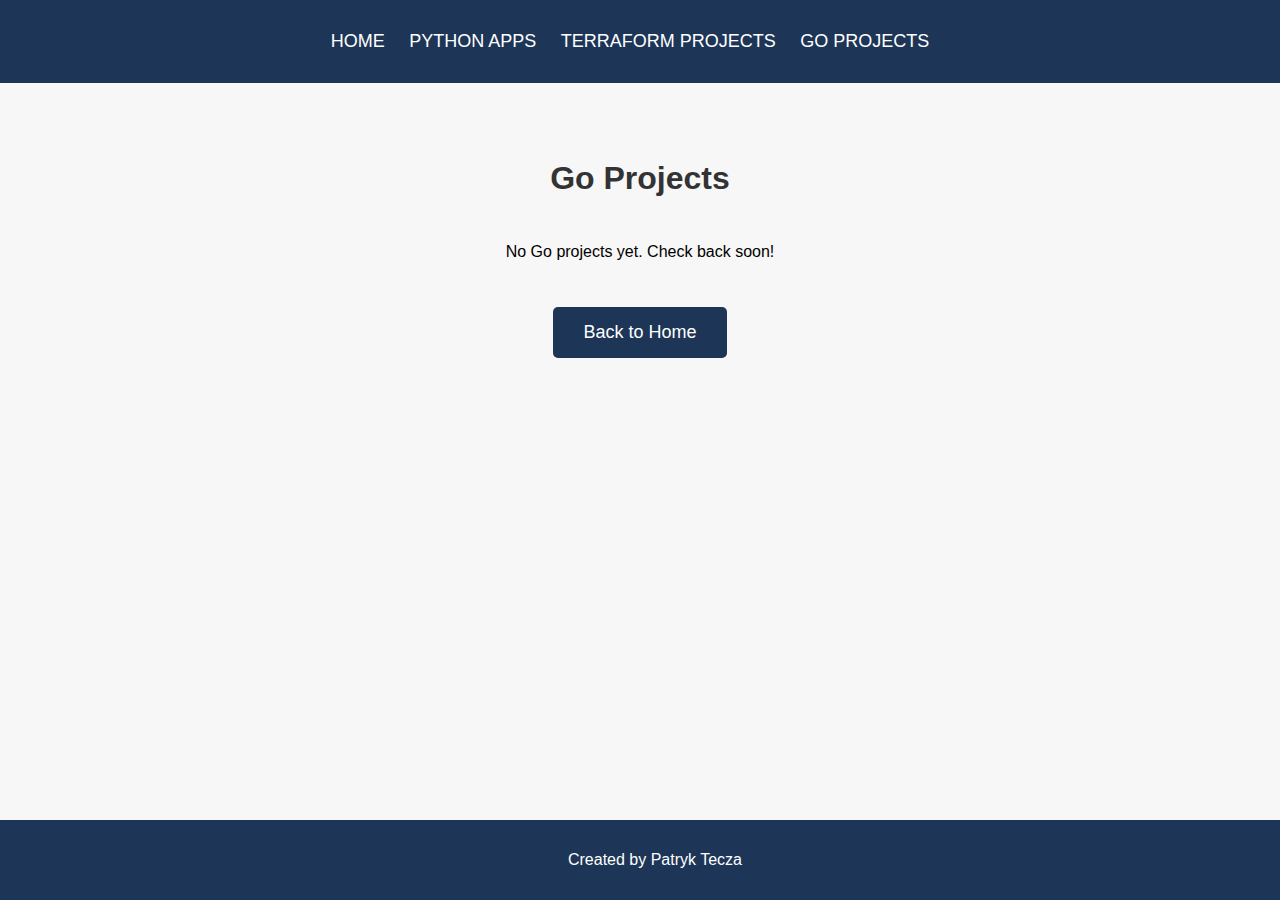
==== go-projects.html @ 2da74f48 "Added new pages using categories" ====
<!DOCTYPE html>
<html lang="en">
<head>
    <meta charset="UTF-8">
    <meta name="viewport" content="width=device-width, initial-scale=1.0">
    <title>Go Projects - Patryk Tecza</title>
    <link rel="stylesheet" href="styles.css">
</head>
<body>

    <!-- Navigation Bar -->
    <nav class="navbar">
        <ul>
            <li><a href="index.html">Home</a></li>
            <li><a href="python-apps.html">Python Apps</a></li>
            <li><a href="terraform-projects.html">Terraform Projects</a></li>
            <li><a href="go-projects.html">Go Projects</a></li>
        </ul>
    </nav>

    <!-- Go Projects Section -->
    <section id="go-projects" class="projects-section">
        <h2>Go Projects</h2>
        <div class="project-cards">
            <p>No Go projects yet. Check back soon!</p>
        </div>

        <!-- Back to Home Button -->
        <button class="back-home" onclick="window.location.href='index.html'">Back to Home</button>
    </section>

    <footer class="footer">
        <p>Created by Patryk Tecza</p>
    </footer>

    <script src="script.js"></script>
</body>
</html>
---- styles.css ----
/* Main body */
body {
    font-family: 'Arial', sans-serif;
    margin: 0;
    padding: 0;
    box-sizing: border-box;
    background-color: #f7f7f7;
}

/* Navigation Bar */
.navbar {
    background-color: #1d3557;
    padding: 15px;
    text-align: center;
}

.navbar ul {
    list-style-type: none;
    padding: 0;
}

.navbar ul li {
    display: inline;
    margin-right: 20px;
}

.navbar ul li a {
    text-decoration: none;
    color: white;
    font-size: 18px;
    text-transform: uppercase;
}

.navbar ul li a:hover {
    color: #457b9d;
}

/* Main Home Section */
.home {
    text-align: center;
    padding: 50px 20px;
}

.name {
    font-size: 36px;
    font-weight: bold;
    color: #333;
}

.greeting {
    font-size: 22px;
    color: #555;
    margin-bottom: 30px;
}

.profile-picture img {
    width: 150px;
    height: 150px;
    border-radius: 50%;
    border: 5px solid #1d3557;
    margin-bottom: 30px;
}

/* Project Categories Section */
.categories {
    margin-top: 50px;
}

.categories h2 {
    font-size: 32px;
    margin-bottom: 20px;
    color: #333;
}

.categories ul {
    list-style-type: none;
    display: flex;
    justify-content: center;
    gap: 30px;
    flex-wrap: wrap;
}

.categories ul li {
    display: block;
    background-color: #fff;
    border-radius: 12px;
    box-shadow: 0 4px 8px rgba(0, 0, 0, 0.1);
    transition: transform 0.3s ease, box-shadow 0.3s ease;
    padding: 30px;
    width: 250px;
    height: 250px;
    display: flex;
    justify-content: center;
    align-items: center;
    text-align: center;
    cursor: pointer;
}

.categories ul li:hover {
    transform: scale(1.05);
    box-shadow: 0 8px 16px rgba(0, 0, 0, 0.2);
}

.categories ul li a {
    text-decoration: none;
    color: #1d3557;
    font-size: 24px;
    font-weight: bold;
    text-transform: uppercase;
}

.categories ul li a:hover {
    color: #457b9d;
}

/* Project Cards for Category Pages (Python Apps, etc.) */
.projects-section {
    padding: 50px 20px;
    text-align: center;
}

.projects-section h2 {
    font-size: 32px;
    margin-bottom: 30px;
    color: #333;
}

.project-cards {
    display: flex;
    justify-content: center;
    gap: 30px;
    flex-wrap: wrap;
    margin-top: 20px;
}

.project-card {
    background-color: #fff;
    border-radius: 12px;
    box-shadow: 0 4px 8px rgba(0, 0, 0, 0.1);
    padding: 25px;
    width: 280px;
    text-align: center;
    transition: transform 0.3s ease, box-shadow 0.3s ease;
    cursor: pointer; /* Make the cursor a pointer when hovering over the card */
}

.project-card a {
    text-decoration: none;
    color: inherit; /* Remove default link color */
    display: block; /* Make the anchor tag a block element to take up the full size of the card */
    height: 100%;
}

.project-card:hover {
    transform: scale(1.05);
    box-shadow: 0 8px 16px rgba(0, 0, 0, 0.2);
}

.project-card h3 {
    font-size: 24px;
    margin-bottom: 10px;
    color: #333;
}

.project-card p {
    font-size: 16px;
    margin-bottom: 15px;
    color: #555;
}

.view-project {
    background-color: #1d3557;
    color: white;
    padding: 10px 20px;
    border: none;
    border-radius: 5px;
    cursor: pointer;
    font-weight: bold;
    text-transform: uppercase;
    transition: background-color 0.3s ease;
}

.view-project:hover {
    background-color: #457b9d;
}

/* Back to Home Button */
.back-home {
    background-color: #1d3557;
    color: white;
    padding: 15px 30px;
    border: none;
    border-radius: 5px;
    cursor: pointer;
    font-size: 18px;
    transition: background-color 0.3s ease;
    margin-top: 30px;
}

.back-home:hover {
    background-color: #457b9d;
}

/* Back to Home Button */
.back-home {
    background-color: #1d3557;
    color: white;
    padding: 15px 30px;
    border: none;
    border-radius: 5px;
    cursor: pointer;
    font-size: 18px;
    transition: background-color 0.3s ease;
    margin-top: 30px;
}

.back-home:hover {
    background-color: #457b9d;
}

/* Footer */
.footer {
    background-color: #1d3557;
    color: white;
    text-align: center;
    padding: 15px;
    position: fixed;
    bottom: 0;
    width: 100%;
}
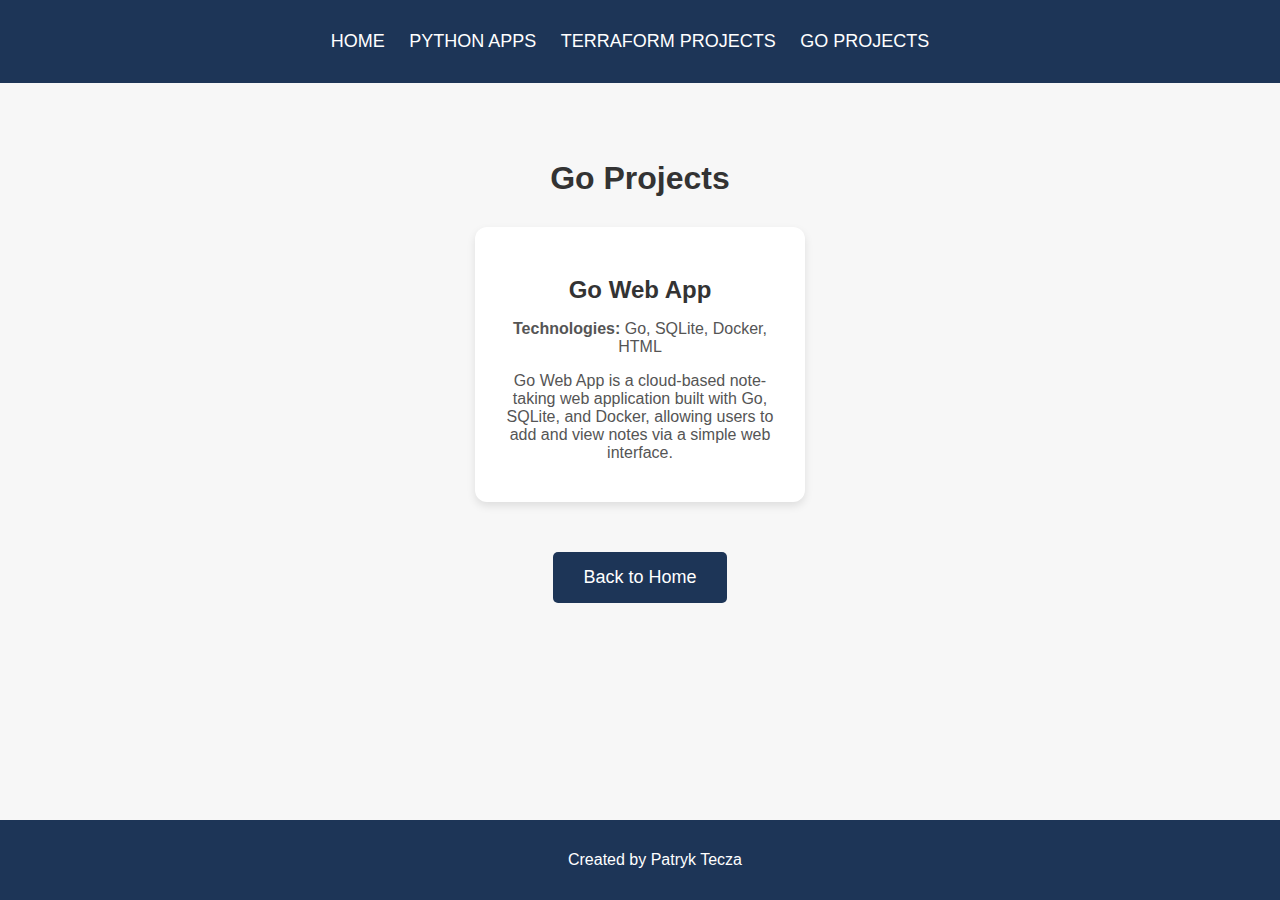
==== commit 72576e80: "Update project pages with new content" ====
--- a/go-projects.html
+++ b/go-projects.html
@@ -5,6 +5,15 @@
     <meta name="viewport" content="width=device-width, initial-scale=1.0">
     <title>Go Projects - Patryk Tecza</title>
     <link rel="stylesheet" href="styles.css">
+    <style>
+        .project-card {
+            display: flex;
+            justify-content: center; /* Center horizontally */
+            text-align: center; /* Center text */
+            margin: 20px auto; /* Center the card itself */
+            max-width: 600px; /* Optional: Control the width of the card */
+        }
+    </style>
 </head>
 <body>
 
@@ -21,8 +30,12 @@
     <!-- Go Projects Section -->
     <section id="go-projects" class="projects-section">
         <h2>Go Projects</h2>
-        <div class="project-cards">
-            <p>No Go projects yet. Check back soon!</p>
+        <div class="project-card">
+            <a href="https://github.com/patryktecza/go-web-app" class="project-link" target="_blank">
+                <h3>Go Web App</h3>
+                <p><strong>Technologies:</strong> Go, SQLite, Docker, HTML</p>
+                <p>Go Web App is a cloud-based note-taking web application built with Go, SQLite, and Docker, allowing users to add and view notes via a simple web interface.</p>
+            </a>
         </div>
 
         <!-- Back to Home Button -->
